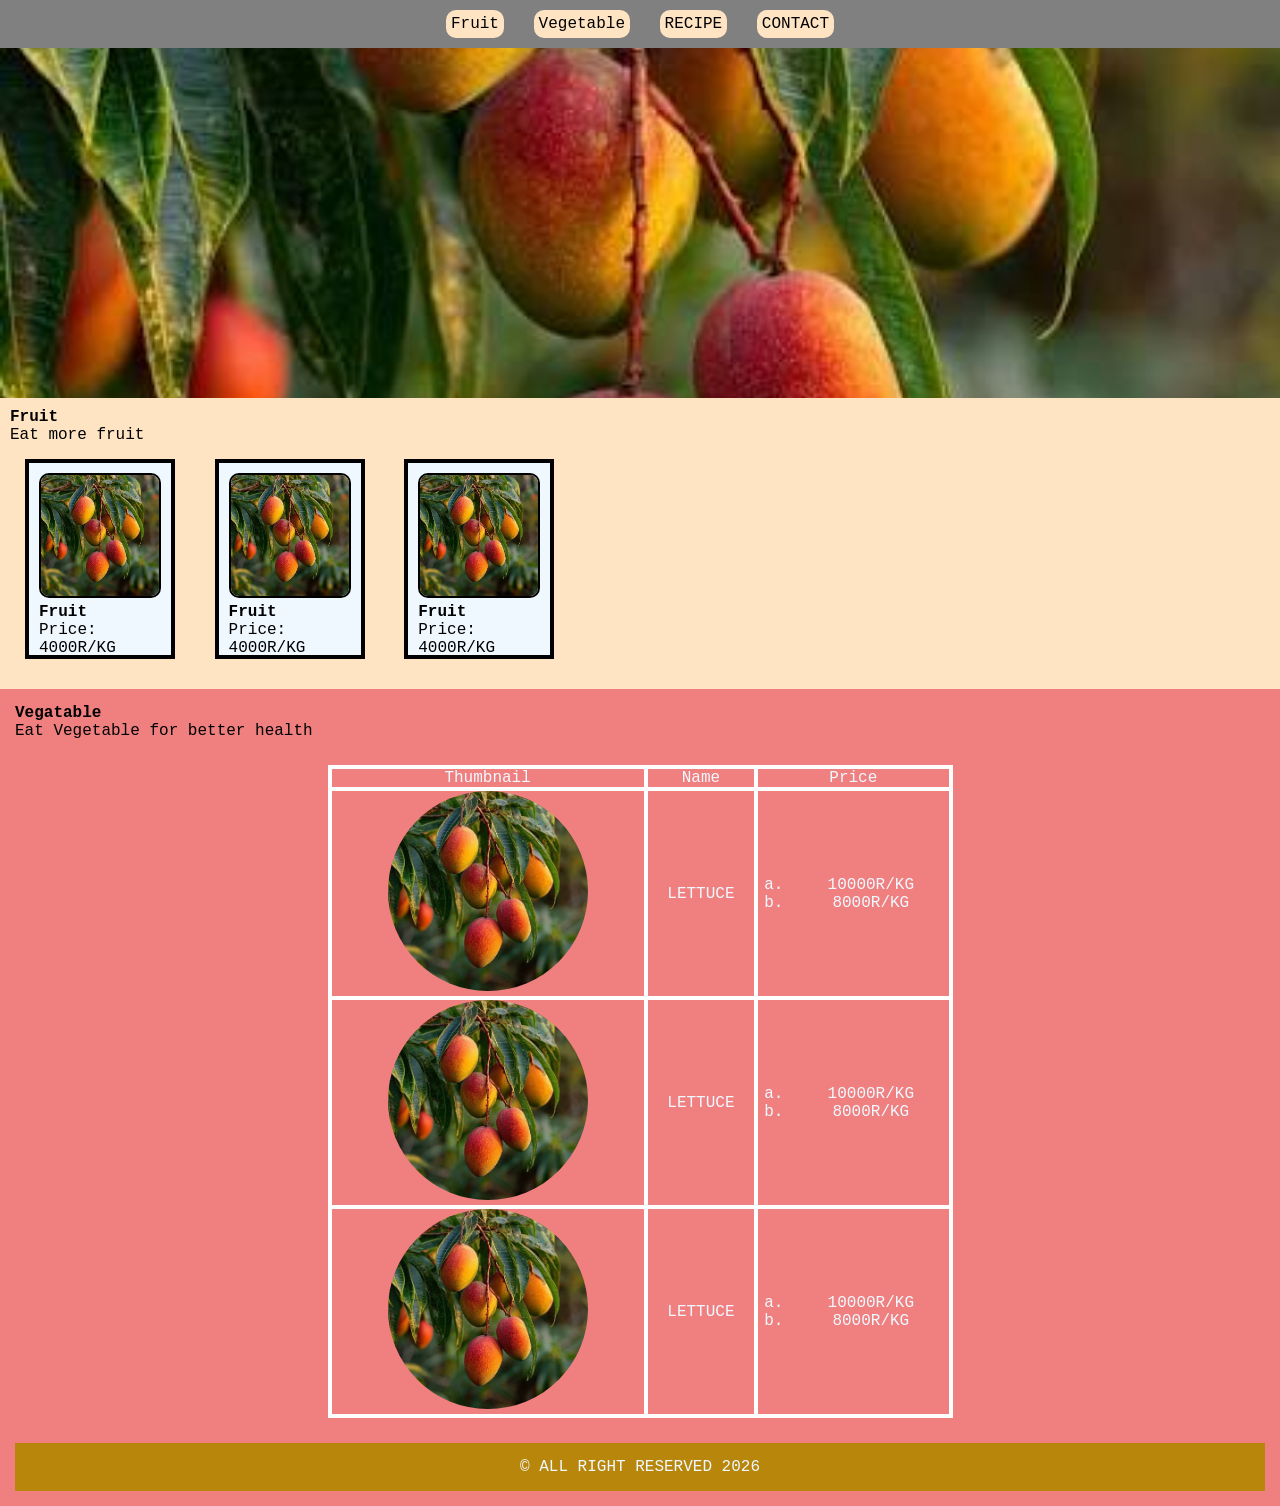
==== index.html @ 0fc2ce28 "Add files via upload" ====
<!DOCTYPE html>
<html lang="en">

<head>
    <meta charset="UTF-8">
    <meta name="viewport" content="width=device-width, initial-scale=1.0">
    <title>Potato House</title>
    <link rel="stylesheet" href="style.css">
</head>

<body>

    <!-- Header -->
    <div class="header">
        <a href="#fruit-section">Fruit</a>
        <a href="#veg-section">Vegetable</a>
        <a href="recipes.html">RECIPE</a>
        <a href="contact.html">CONTACT</a>


    </div>
    <!-- Banner -->
    <div class="banner">

    </div>
    <!-- Fruit -->
    <div id="fruit-section">
        <h4 class="section-title">Fruit</h4>
        <p class="section-intro">Eat more fruit</p>

        <div class="fruit-card">
            <img src="./images (5).jpg" alt="">
            <h4>Fruit</h4>
            <p>Price: 4000R/KG</p>
        </div>
        <div class="fruit-card">
            <img src="./images (5).jpg" alt="">
            <h4>Fruit</h4>
            <p>Price: 4000R/KG</p>
        </div>
        <div class="fruit-card">
            <img src="./images (5).jpg" alt="">
            <h4>Fruit</h4>
            <p>Price: 4000R/KG</p>
        </div>


    </div>
    <!-- Vegetable -->
    <div id="veg-section">
        <h4 class="section-title">Vegatable</h4>
        <p class="section-intro">Eat Vegetable for better health</p>
        <table>
            <tr>
                <td>Thumbnail</td>
                <td>Name</td>
                <td>Price</td>
            </tr>

            <tr>
                <td>
                    <img src="images (5).jpg" alt="">
                </td>
                <td>LETTUCE</td>
                <td>
                    <ol>
                        <li>10000R/KG</li>
                        <li>8000R/KG</li>
                    </ol>
                </td>
            </tr>

            <tr>
                <td>
                    <img src="images (5).jpg" alt="">
                </td>
                <td>LETTUCE</td>
                <td>
                    <ol>
                        <li>10000R/KG</li>
                        <li>8000R/KG</li>
                    </ol>
                </td>
            </tr>

            <tr>
                <td>
                    <img src="images (5).jpg" alt="">
                </td>
                <td>LETTUCE</td>
                <td>
                    <ol>
                        <li>10000R/KG</li>
                        <li>8000R/KG</li>
                    </ol>
                </td>
            </tr>
        </table>
<!-- Footer -->
 <div class="footer">
    <p>&copy; ALL RIGHT RESERVED 2026</p>
 </div>



</html>
---- style.css ----
* {
    Padding: 0;
    margin: 0;
    box-sizing: border-box;
    font-family: 'Courier New', Courier, monospace;
}
html{
    scroll-behavior: smooth;
}

body {
    background-color: rgb(106, 106, 155);
    color: aliceblue;
}

.header {
    padding: 15px;
    background-color: gray;
    text-align: center;

}

.header a {
    padding: 5px;
    background-color: bisque;
    color: black;
    text-decoration: none;
    border-radius: 10px;
    margin: 10px;
}

.header a:hover {
    background-color: whitesmoke;
}

.banner {
    padding: 15px;
    background-color: blanchedalmond;
    height: 350px;
    background-image: url("./images\ \(5\).jpg");
    background-size: cover;
    background-position: center;
}

#fruit-section {
    padding: 10px;
    background-color: bisque;
}

.section-title {
    color: black;
}

.section-intro {
    color: black;
}

.fruit-card {
    padding: 10px;
    background-color: aliceblue;
    width: 150px;
    height: 200px;
    border: 4px solid black;


    display: inline-block;
    overflow: hidden;
    margin: 15px;

}

.fruit-card img {
    width: 100%;
    height: 125px;
    object-fit: cover;
    border-radius: 10px;
    border: 2px solid black;
}

.fruit-card h4 {
    color: black;
}

.fruit-card p {
    color: black;
}

table {
    border-collapse: collapse;
    width: 50%;
    text-align: center;
    margin: 25px auto;

}

td {
    border: 4px solid white;
}

table img {
    width: 200px;
    height: 200px;
    object-fit: cover;
    border-radius: 50%;
}

table ol {
    margin-left: 35px;
    list-style-type: lower-alpha;
}
#veg-section{
    padding: 15px;
    background-color: lightcoral;
}
.footer{
    padding: 15px;
    background-color:darkgoldenrod ;
    text-align: center;
}
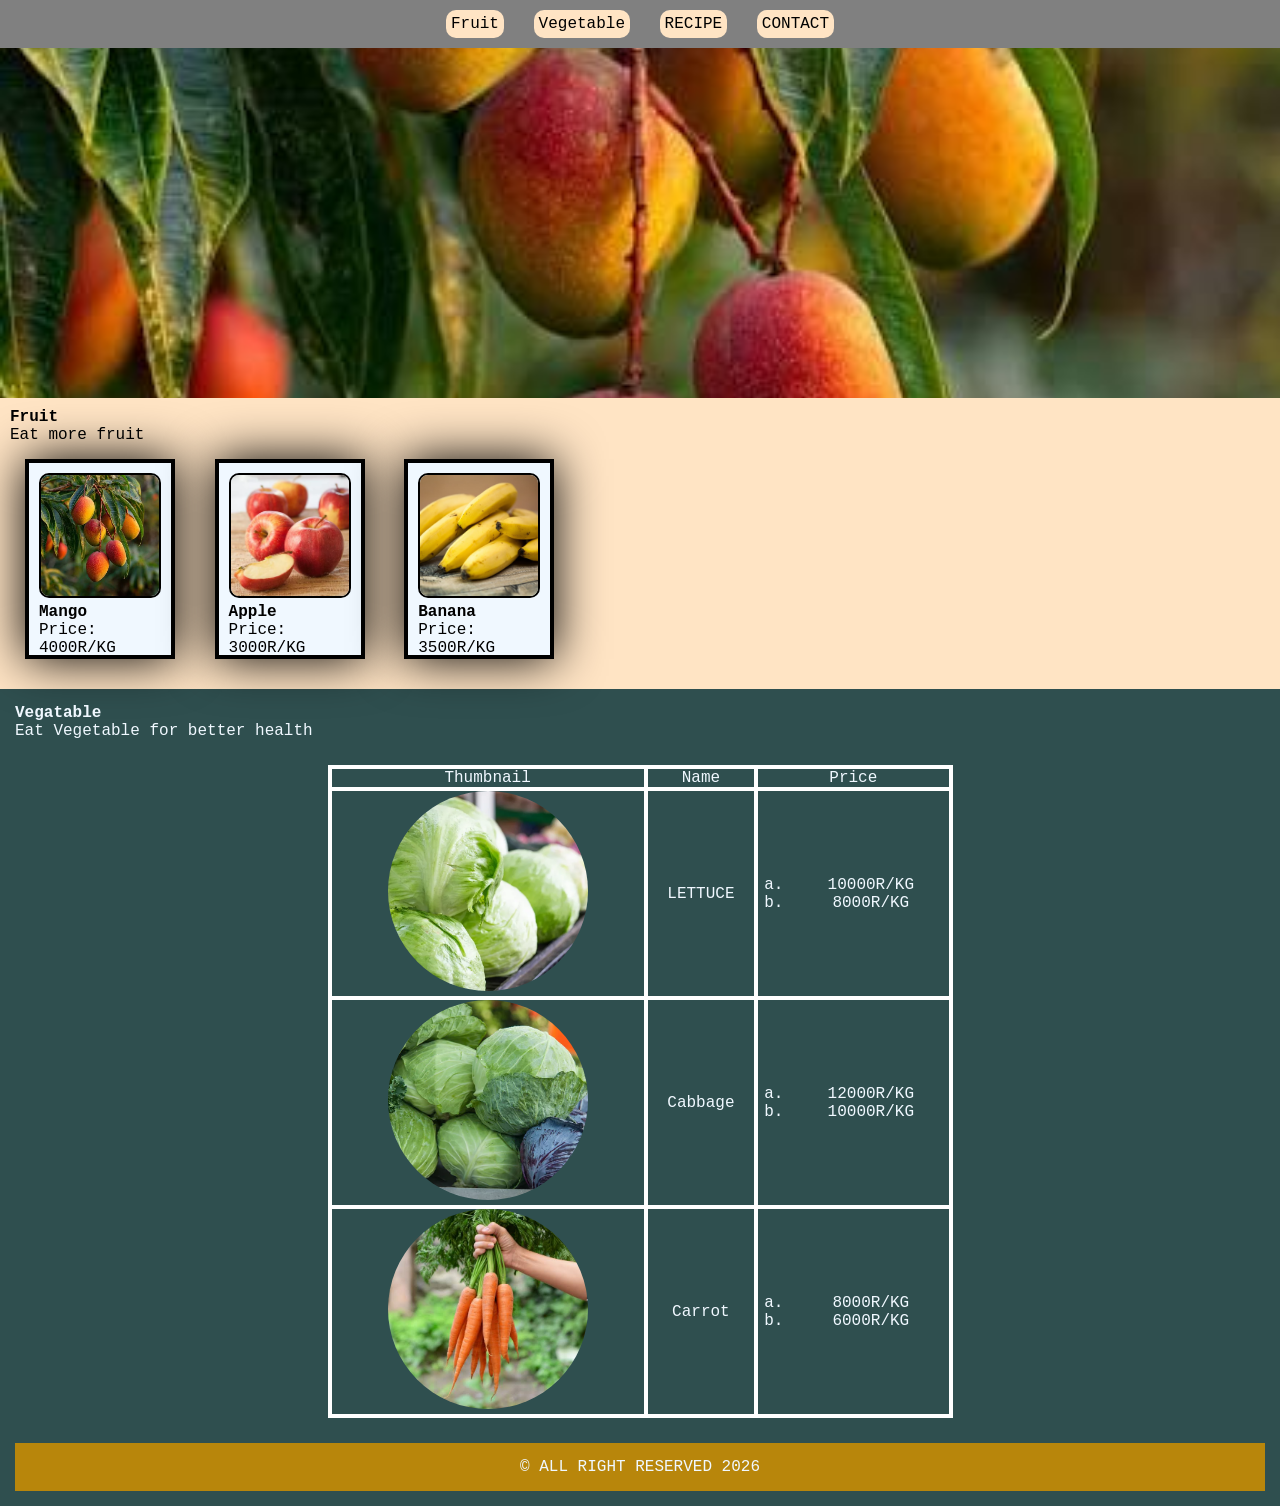
==== commit 82513037: "Redesign the website" ====
--- a/index.html
+++ b/index.html
@@ -29,19 +29,19 @@
         <p class="section-intro">Eat more fruit</p>
 
         <div class="fruit-card">
-            <img src="./images (5).jpg" alt="">
-            <h4>Fruit</h4>
+            <img src="images (5).jpg" alt="">
+            <h4>Mango</h4>
             <p>Price: 4000R/KG</p>
         </div>
         <div class="fruit-card">
-            <img src="./images (5).jpg" alt="">
-            <h4>Fruit</h4>
-            <p>Price: 4000R/KG</p>
+            <img src="Apples-184940975-770x533-1_jpg.webp" alt="">
+            <h4>Apple</h4>
+            <p>Price: 3000R/KG</p>
         </div>
         <div class="fruit-card">
-            <img src="./images (5).jpg" alt="">
-            <h4>Fruit</h4>
-            <p>Price: 4000R/KG</p>
+            <img src="bananas-1354785_1920.avif" alt="">
+            <h4>Banana</h4>
+            <p>Price: 3500R/KG</p>
         </div>
 
 
@@ -59,7 +59,7 @@
 
             <tr>
                 <td>
-                    <img src="images (5).jpg" alt="">
+                    <img src="crisphead-lettuce-iceberg-1296x728-body.webp" alt="">
                 </td>
                 <td>LETTUCE</td>
                 <td>
@@ -72,26 +72,26 @@
 
             <tr>
                 <td>
-                    <img src="images (5).jpg" alt="">
+                    <img src="Benefits-Of-Cabbage-589153824-770x533-1_jpg.webp" alt="">
                 </td>
-                <td>LETTUCE</td>
+                <td>Cabbage</td>
                 <td>
                     <ol>
+                        <li>12000R/KG</li>
                         <li>10000R/KG</li>
-                        <li>8000R/KG</li>
                     </ol>
                 </td>
             </tr>
 
             <tr>
                 <td>
-                    <img src="images (5).jpg" alt="">
+                    <img src="images (9).jpg" alt="">
                 </td>
-                <td>LETTUCE</td>
+                <td>Carrot</td>
                 <td>
                     <ol>
-                        <li>10000R/KG</li>
                         <li>8000R/KG</li>
+                        <li>6000R/KG</li>
                     </ol>
                 </td>
             </tr>
--- a/style.css
+++ b/style.css
@@ -9,7 +9,7 @@
 }
 
 body {
-    background-color: rgb(106, 106, 155);
+    background-color:wheat;
     color: aliceblue;
 }
 
@@ -42,6 +42,23 @@
     background-position: center;
 }
 
+.banner2 {
+    padding: 15px;
+    background-color: blanchedalmond;
+    height: 350px;
+    background-image: url("images\ \(6\).jpg");
+    background-size: cover;
+    background-position: center;
+}
+
+.banner3 {
+    padding: 15px;
+    background-color: blanchedalmond;
+    height: 350px;
+    background-image: url("images\ \(7\).jpg");
+    background-size: cover;
+    background-position: center;
+}
 #fruit-section {
     padding: 10px;
     background-color: bisque;
@@ -66,6 +83,8 @@
     display: inline-block;
     overflow: hidden;
     margin: 15px;
+    box-shadow: 0px 0px 50px black;
+    transition: all 1s;
 
 }
 
@@ -83,6 +102,12 @@
 
 .fruit-card p {
     color: black;
+}
+
+.fruit-card:hover{
+    background-color: beige;
+    box-shadow: 10px 10px 20px black;
+    transform: scale(1.2);
 }
 
 table {
@@ -108,12 +133,99 @@
     margin-left: 35px;
     list-style-type: lower-alpha;
 }
+
+#veg-section h4{
+    color: aliceblue;
+}
+
+#veg-section p{
+    color: aliceblue;
+}
+
 #veg-section{
     padding: 15px;
-    background-color: lightcoral;
+    background-color:darkslategray;
 }
 .footer{
     padding: 15px;
     background-color:darkgoldenrod ;
     text-align: center;
+}
+.recipe-card{
+   padding: 15px;
+   background-color: orange;
+    width: 300px;
+    height: 400px;
+
+    margin: 50px auto;
+    box-shadow: 0px 0px 50px black;
+    transition: all 1s;
+}
+
+#recipe-section{
+    background-color:bisque;
+}
+#recipe-section h4{
+    color:black;
+}
+
+#recipe-section p{
+    color:black;
+}
+
+.recipe-card img{
+    width: 100%;
+    height: 200px;
+    object-fit: cover;
+}
+.recipe-card:hover{
+    background-color: brown;
+    box-shadow: 10px 10px 20px black;
+    transform: scale(1.2);
+}
+
+.contact-section{
+    background-color: burlywood;
+}
+
+
+#contact-section{
+    background-color:burlywood;
+}
+
+#contact-section h4{
+    color:black;
+}
+
+#contact-section p{
+    color:black;
+}
+
+.contact-card{
+   padding: 15px;
+   background-color:ghostwhite;
+    width: 300px;
+    height: 400px;
+
+    margin: 50px auto;
+    box-shadow: 0px 0px 50px black;
+    transition: all 1s;
+}
+.contact-card img{
+    width: 100%;
+    height: 100;
+    object-fit: cover;
+     border-radius: 10px;
+    border: 2px solid black;
+}
+.contact-card:hover{
+    background-color:cornsilk;
+    box-shadow: 10px 10px 20px black;
+    transform: scale(1.2);
+}
+.contact-card h4{
+    color: #000;
+}
+.contact-card p{
+    color: #000;
 }
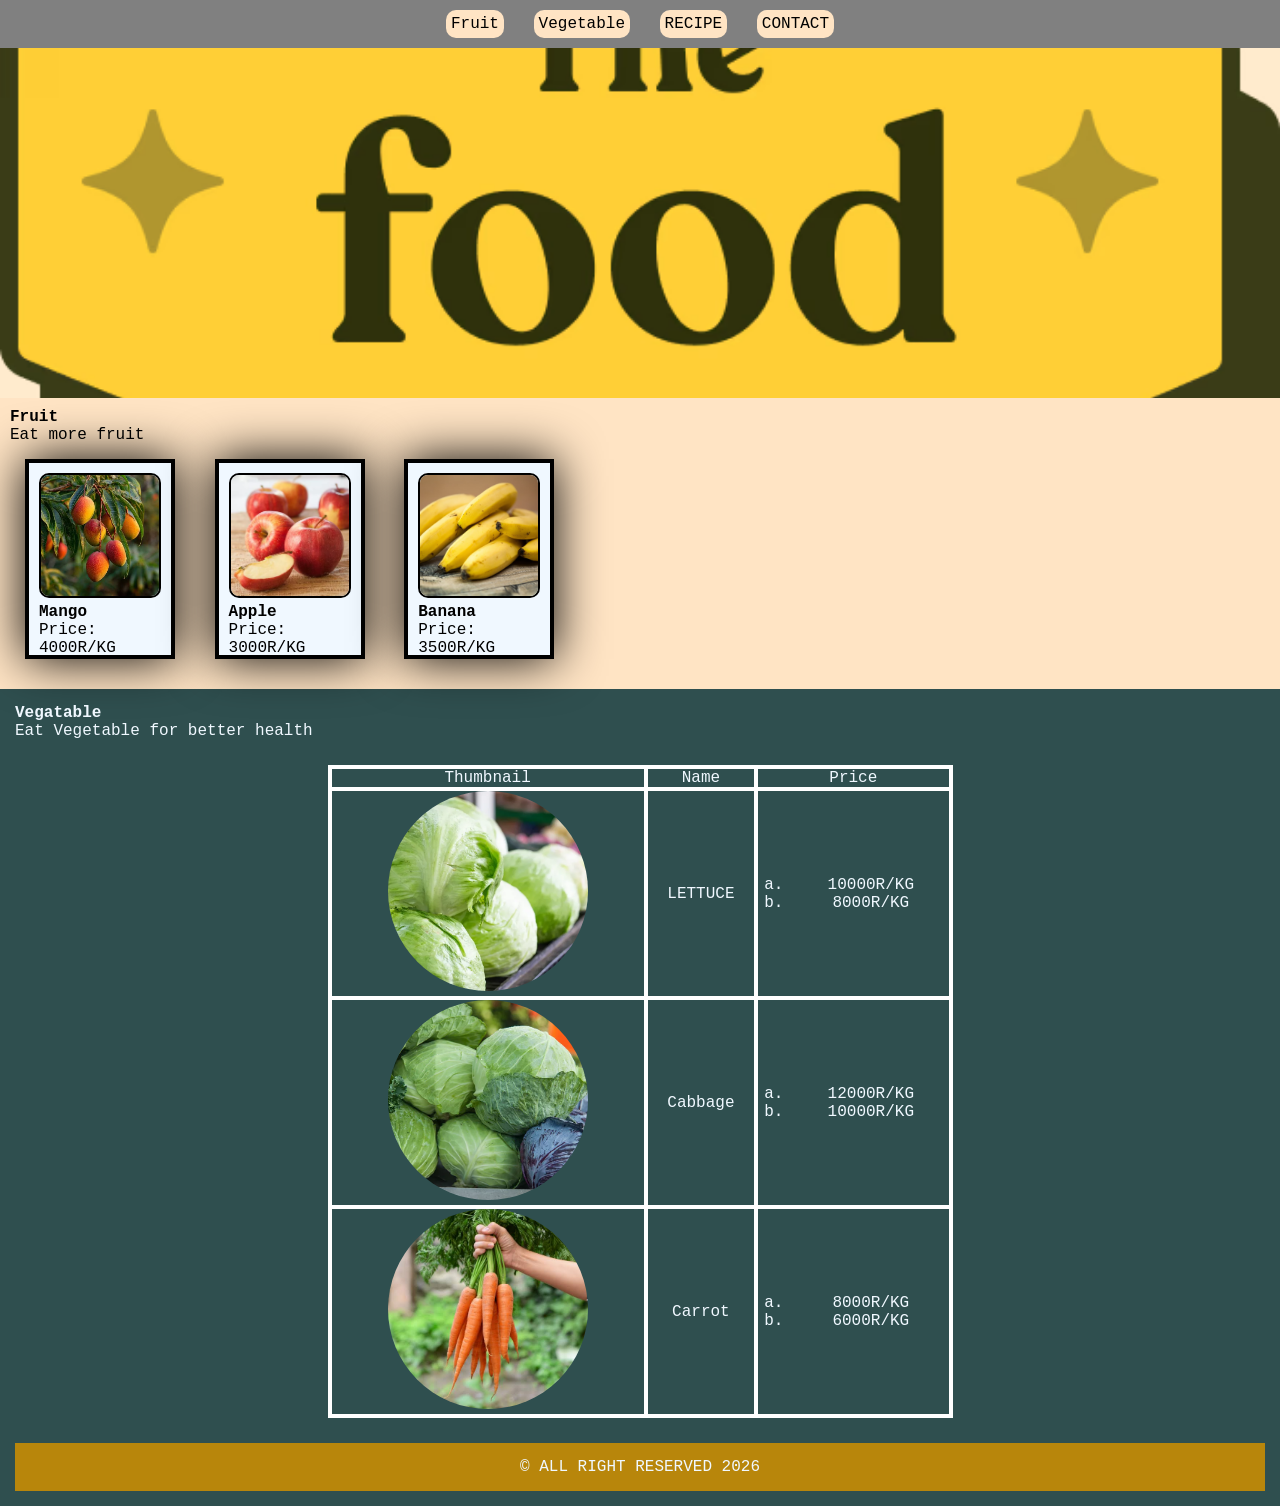
==== commit f3704c4e: "Fix the layout of the code and changed the design of recipe page" ====
--- a/index.html
+++ b/index.html
@@ -96,10 +96,10 @@
                 </td>
             </tr>
         </table>
-<!-- Footer -->
- <div class="footer">
-    <p>&copy; ALL RIGHT RESERVED 2026</p>
- </div>
+        <!-- Footer -->
+        <div class="footer">
+            <p>&copy; ALL RIGHT RESERVED 2026</p>
+        </div>
 
 
 
--- a/style.css
+++ b/style.css
@@ -4,12 +4,13 @@
     box-sizing: border-box;
     font-family: 'Courier New', Courier, monospace;
 }
-html{
+
+html {
     scroll-behavior: smooth;
 }
 
 body {
-    background-color:wheat;
+    background-color: wheat;
     color: aliceblue;
 }
 
@@ -37,7 +38,7 @@
     padding: 15px;
     background-color: blanchedalmond;
     height: 350px;
-    background-image: url("./images\ \(5\).jpg");
+    background-image: url("3BvjnRyP3sSLxSIYSCOE6yg7BY.avif");
     background-size: cover;
     background-position: center;
 }
@@ -59,6 +60,7 @@
     background-size: cover;
     background-position: center;
 }
+
 #fruit-section {
     padding: 10px;
     background-color: bisque;
@@ -104,7 +106,7 @@
     color: black;
 }
 
-.fruit-card:hover{
+.fruit-card:hover {
     background-color: beige;
     box-shadow: 10px 10px 20px black;
     transform: scale(1.2);
@@ -134,26 +136,28 @@
     list-style-type: lower-alpha;
 }
 
-#veg-section h4{
+#veg-section h4 {
     color: aliceblue;
 }
 
-#veg-section p{
+#veg-section p {
     color: aliceblue;
 }
 
-#veg-section{
-    padding: 15px;
-    background-color:darkslategray;
-}
-.footer{
-    padding: 15px;
-    background-color:darkgoldenrod ;
+#veg-section {
+    padding: 15px;
+    background-color: darkslategray;
+}
+
+.footer {
+    padding: 15px;
+    background-color: darkgoldenrod;
     text-align: center;
 }
-.recipe-card{
-   padding: 15px;
-   background-color: orange;
+
+.recipe-card {
+    padding: 15px;
+    background-color: orange;
     width: 300px;
     height: 400px;
 
@@ -162,48 +166,50 @@
     transition: all 1s;
 }
 
-#recipe-section{
-    background-color:bisque;
-}
-#recipe-section h4{
-    color:black;
-}
-
-#recipe-section p{
-    color:black;
-}
-
-.recipe-card img{
+#recipe-section {
+    background-color: bisque;
+}
+
+#recipe-section h4 {
+    color: black;
+}
+
+#recipe-section p {
+    color: black;
+}
+
+.recipe-card img {
     width: 100%;
     height: 200px;
     object-fit: cover;
 }
-.recipe-card:hover{
+
+.recipe-card:hover {
     background-color: brown;
     box-shadow: 10px 10px 20px black;
     transform: scale(1.2);
 }
 
-.contact-section{
+.contact-section {
     background-color: burlywood;
 }
 
 
-#contact-section{
-    background-color:burlywood;
-}
-
-#contact-section h4{
-    color:black;
-}
-
-#contact-section p{
-    color:black;
-}
-
-.contact-card{
-   padding: 15px;
-   background-color:ghostwhite;
+#contact-section {
+    background-color: burlywood;
+}
+
+#contact-section h4 {
+    color: black;
+}
+
+#contact-section p {
+    color: black;
+}
+
+.contact-card {
+    padding: 15px;
+    background-color: ghostwhite;
     width: 300px;
     height: 400px;
 
@@ -211,21 +217,25 @@
     box-shadow: 0px 0px 50px black;
     transition: all 1s;
 }
-.contact-card img{
+
+.contact-card img {
     width: 100%;
     height: 100;
     object-fit: cover;
-     border-radius: 10px;
+    border-radius: 10px;
     border: 2px solid black;
 }
-.contact-card:hover{
-    background-color:cornsilk;
+
+.contact-card:hover {
+    background-color: cornsilk;
     box-shadow: 10px 10px 20px black;
     transform: scale(1.2);
 }
-.contact-card h4{
+
+.contact-card h4 {
     color: #000;
 }
-.contact-card p{
+
+.contact-card p {
     color: #000;
 }
